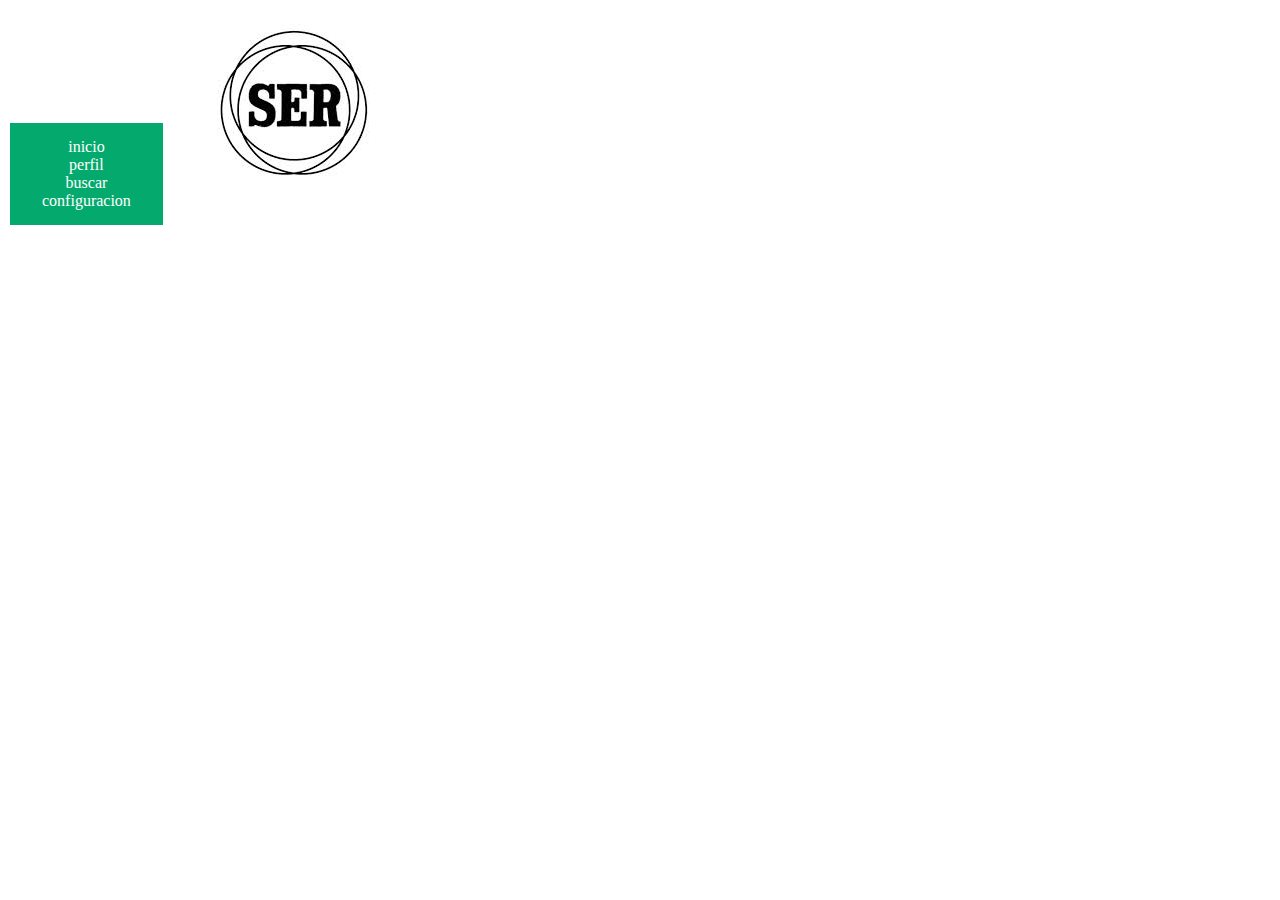
==== index.html @ 781c2896 "primer" ====
<!DOCTYPE html>
<html lang="en">
<head>
    <meta charset="UTF-8">
    <meta name="viewport" content="width=device-width, initial-scale=1.0">
    <link rel="stylesheet" href="stey.css">
    <title>Document</title>
</head>
<body>
    <nav class="indice">
        <nav>inicio</nav>

        <nav>perfil</nav>
        <nav>buscar</nav>
        <nav>configuracion</nav>
    </nav>
    <img src="images.jfif" alt="">
</body>
</html>
---- stey.css ----
.indice{
    display: flex;
    background-color: #04AA6D;
    color: white;
    padding: 15px 32px;
    text-align: center;
    display: inline-block;
    margin: 4px 2px;
    cursor: pointer;
}
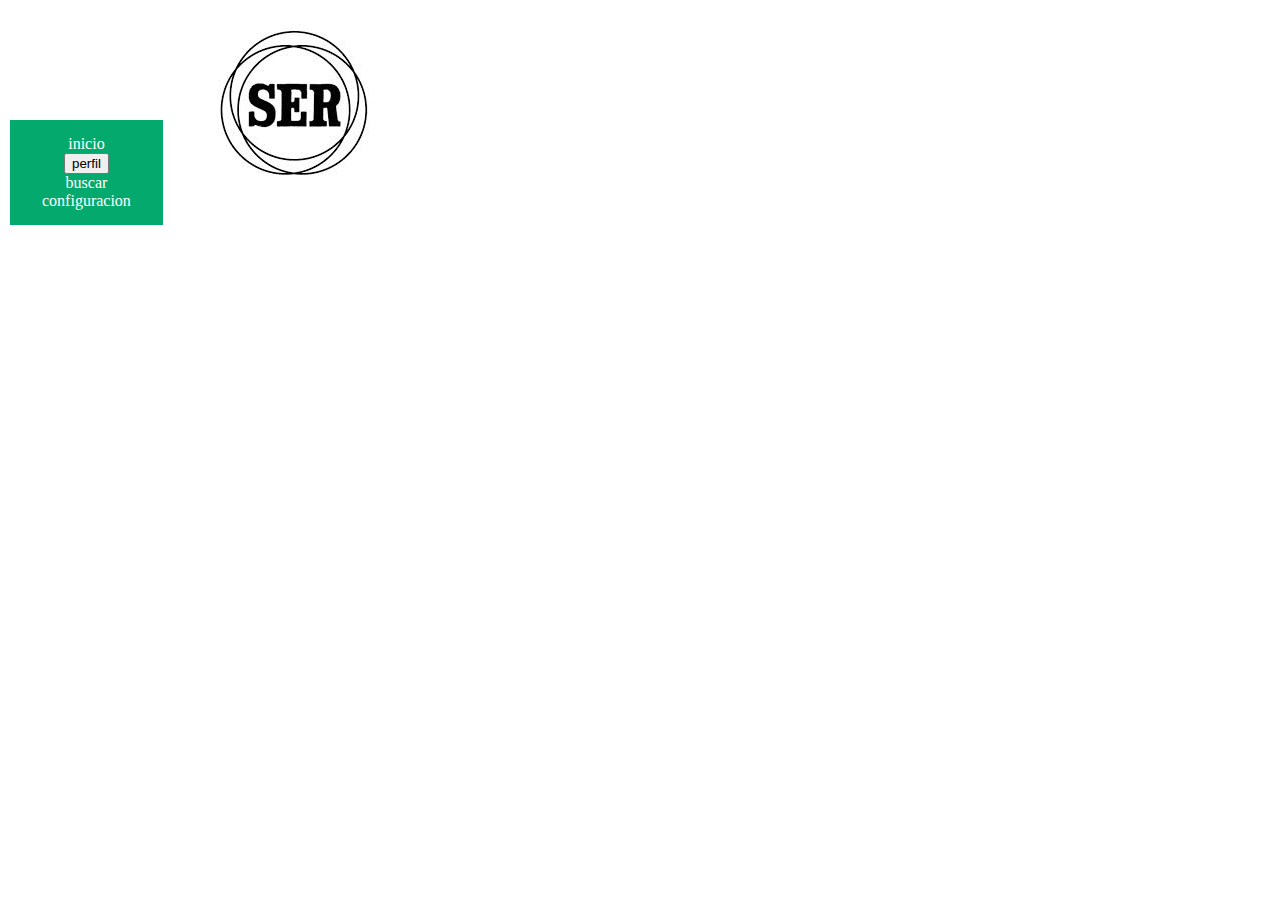
==== commit fa242f77: "BUTON" ====
--- a/index.html
+++ b/index.html
@@ -9,8 +9,7 @@
 <body>
     <nav class="indice">
         <nav>inicio</nav>
-
-        <nav>perfil</nav>
+        <button>perfil</button>
         <nav>buscar</nav>
         <nav>configuracion</nav>
     </nav>
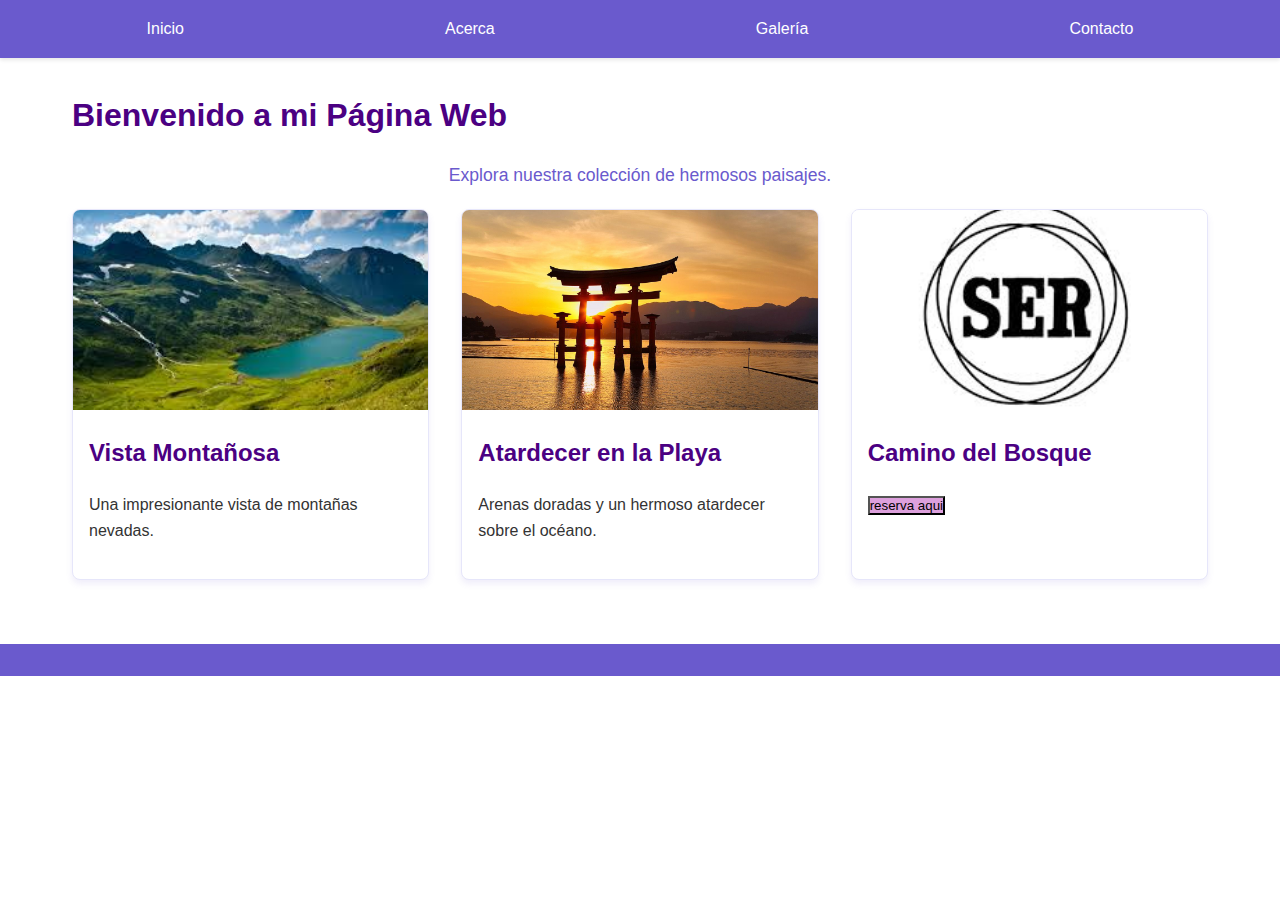
==== commit 7821c807: "termine" ====
--- a/index.html
+++ b/index.html
@@ -1,18 +1,52 @@
 <!DOCTYPE html>
-<html lang="en">
+<html lang="es">
 <head>
     <meta charset="UTF-8">
     <meta name="viewport" content="width=device-width, initial-scale=1.0">
+    <title>Página Web </title>
     <link rel="stylesheet" href="stey.css">
-    <title>Document</title>
 </head>
 <body>
-    <nav class="indice">
-        <nav>inicio</nav>
-        <button>perfil</button>
-        <nav>buscar</nav>
-        <nav>configuracion</nav>
+    <nav>
+        <ul>
+            <li><a href="#inicio">Inicio</a></li>
+            <li><a href="#acerca">Acerca</a></li>
+            <li><a href="#galeria">Galería</a></li>
+            <li><a href="#contacto">Contacto</a></li>
+        </ul>
     </nav>
-    <img src="images.jfif" alt="">
+
+    <main>
+        <h1>Bienvenido a mi Página Web</h1>
+        <p>Explora nuestra colección de hermosos paisajes.</p>
+        
+        <section class="fotos">
+            <article>
+                <img src="images (1).jfif" alt="Paisaje montañoso">
+                <section>
+                    <h2>Vista Montañosa</h2>
+                    <p>Una impresionante vista de montañas nevadas.</p>
+                </section>
+            </article>
+            <article>
+                <img src="atardecerjpg.jpg" alt="Atardecer en la playa">
+                <section>
+                    <h2>Atardecer en la Playa</h2>
+                    <p>Arenas doradas y un hermoso atardecer sobre el océano.</p>
+                </section>
+            </article>
+            <article>
+                <img src="images.jfif" alt="Sendero del bosque">
+                <section>
+                    <h2>Camino del Bosque</h2>
+                    <button>reserva aqui</button>
+                </section>
+            </article>
+        </section>
+    </main>
+
+    <footer>
+        
+    </footer>
 </body>
 </html>--- a/stey.css
+++ b/stey.css
@@ -1,10 +1,94 @@
-.indice{
+
+* {
+    margin: 0;
+    padding: 0;
+    box-sizing: border-box;
+}
+body {
+    font-family: Arial, sans-serif;
+    line-height: 1.6;
+    color: #333;
+    background-color: #ffffff;
+}
+
+/* Estilos de la barra de navegación */
+nav {
+    background-color: #6A5ACD;
+    color: #fff;
+    padding: 1rem;
+    box-shadow: 0 2px 4px rgba(0, 0, 0, 0.1);
+}
+nav ul {
+    list-style-type: none;
     display: flex;
-    background-color: #04AA6D;
-    color: white;
-    padding: 15px 32px;
+    justify-content: space-around;
+}
+nav a {
+    color: #fff;
+    text-decoration: none;
+    transition: color 0.3s;
+}
+nav a:hover {
+    color: #E6E6FA;
+}
+
+main {
+    max-width: 1200px;
+    margin: 0 auto;
+    padding: 2rem;
+}
+.fotos{
+    display: grid;
+    grid-template-columns: repeat(auto-fit, minmax(300px, 1fr));
+    gap: 2rem;
+}
+article {
+    background-color: #ffffff;
+    border-radius: 8px;
+    overflow: hidden;
+    box-shadow: 0 4px 6px rgba(106, 90, 205, 0.1);
+    transition: transform 0.3s ease, box-shadow 0.3s ease;
+    border: 1px solid #E6E6FA;
+}
+article:hover {
+    transform: translateY(-5px);
+    box-shadow: 0 6px 12px rgba(106, 90, 205, 0.2);
+}
+article img {
+    width: 100%;
+    height: 200px;
+    object-fit: cover;
+}
+article section {
+    padding: 1rem;
+}
+
+/* Estilos del pie de página */
+footer {
+    background-color: #6A5ACD;
+    color: #fff;
     text-align: center;
-    display: inline-block;
-    margin: 4px 2px;
+    padding: 1rem;
+    margin-top: 2rem;
+}
+
+/* Estilos adicionales */
+h1, h2 {
+    color: #4B0082;
+    margin-bottom: 20px;
+}
+p {
+    margin-bottom: 20px;
+}
+main > p {
+    text-align: center;
+    font-size: 1.1em;
+    color: #6A5ACD;
+}
+
+button{
+    background-color: plum ;
     cursor: pointer;
+    bottom: 30px;
+
 }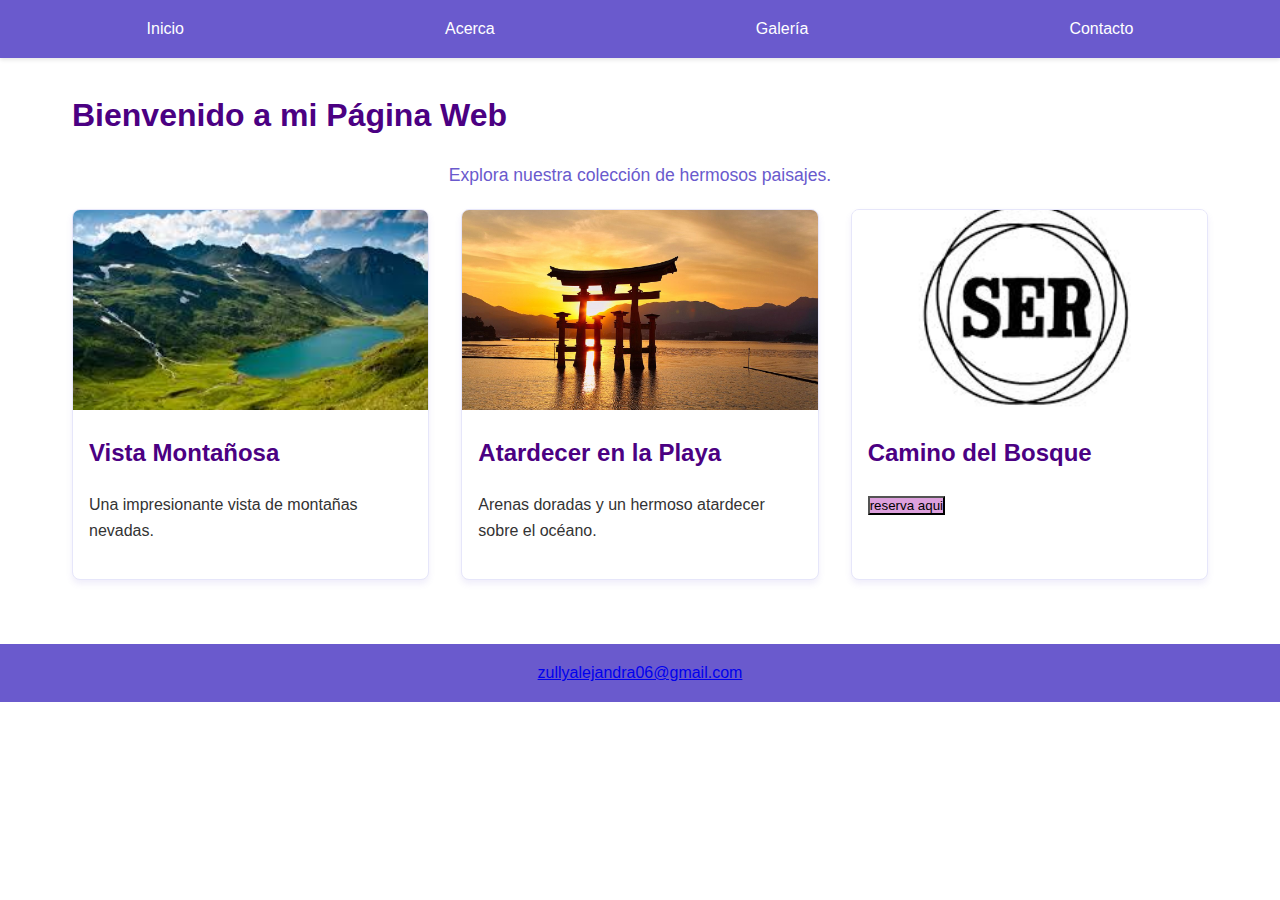
==== commit 44a85720: "agergo contacto" ====
--- a/index.html
+++ b/index.html
@@ -46,7 +46,8 @@
     </main>
 
     <footer>
-        
+        <a href="mailto:zullyalejandra06@gmail.com">zullyalejandra06@gmail.com</a>
+
     </footer>
 </body>
 </html>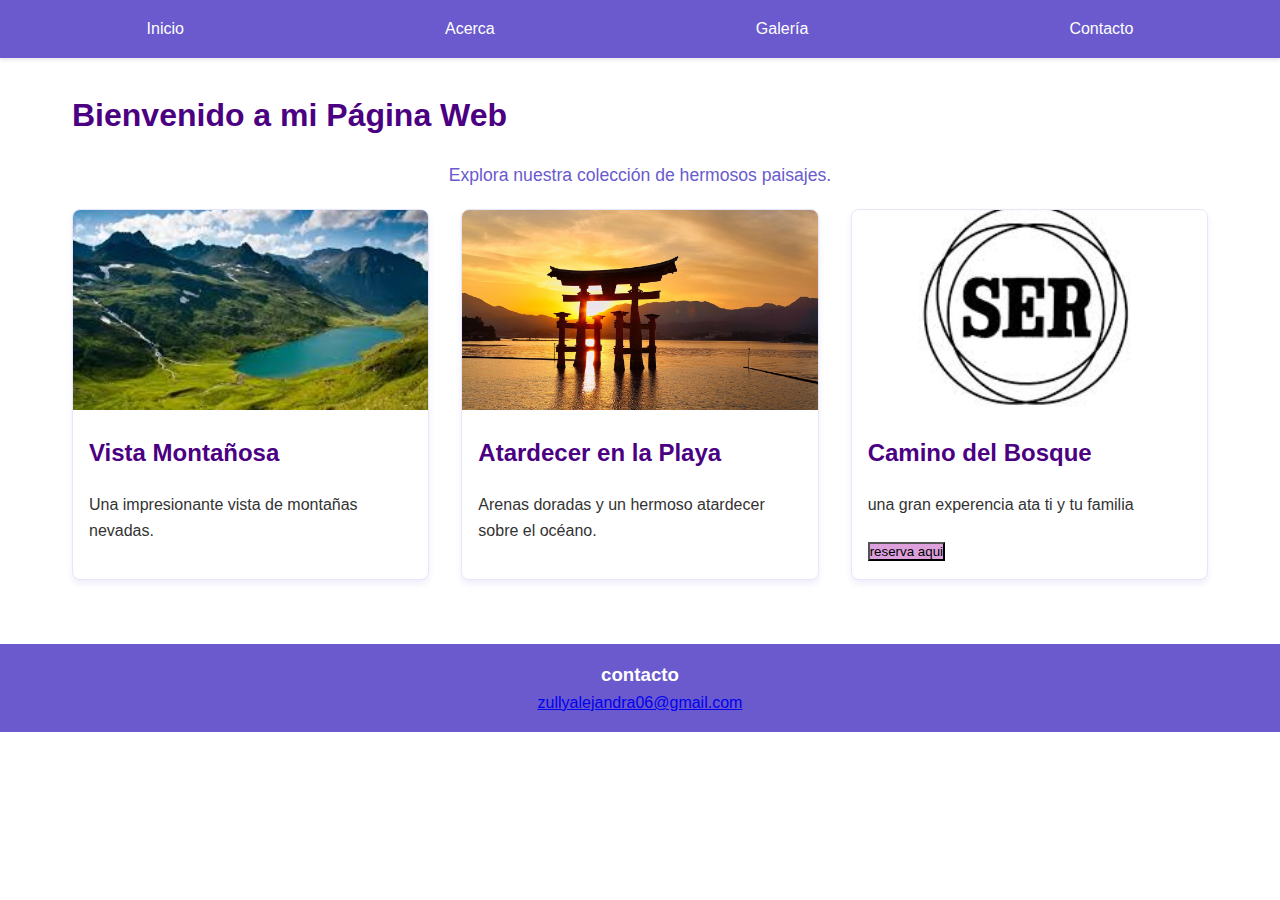
==== commit bfea3b50: "parrafo" ====
--- a/index.html
+++ b/index.html
@@ -39,6 +39,7 @@
                 <img src="images.jfif" alt="Sendero del bosque">
                 <section>
                     <h2>Camino del Bosque</h2>
+                    <p>una gran experencia ata ti y tu familia</p>
                     <button>reserva aqui</button>
                 </section>
             </article>
@@ -46,6 +47,7 @@
     </main>
 
     <footer>
+        <h3>contacto</h3>
         <a href="mailto:zullyalejandra06@gmail.com">zullyalejandra06@gmail.com</a>
 
     </footer>
--- a/stey.css
+++ b/stey.css
@@ -89,6 +89,5 @@
 button{
     background-color: plum ;
     cursor: pointer;
-    bottom: 30px;
 
 }